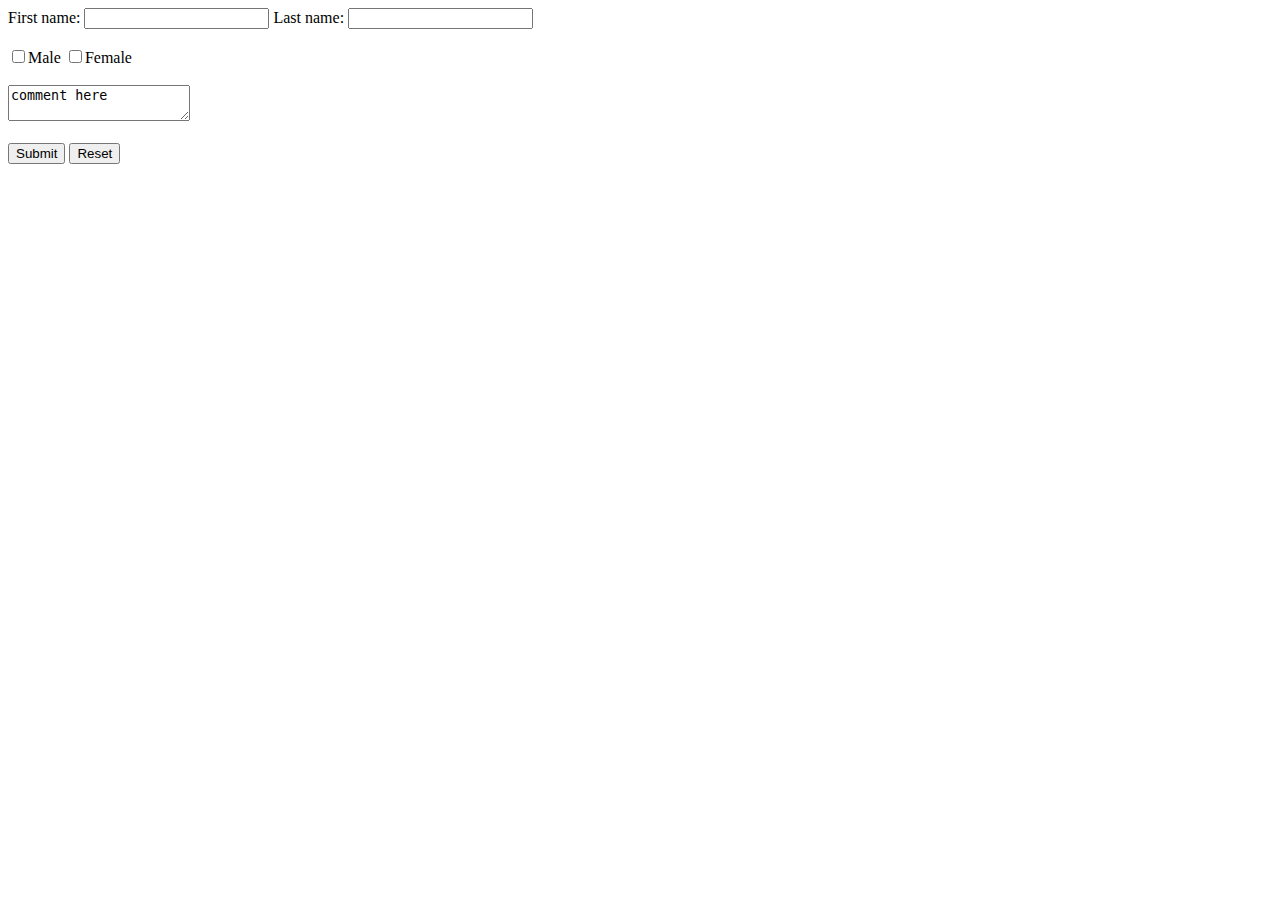
==== formularz.html @ f7adacdf "Zadanie 8" ====
<!DOCTYPE html>
<html lang="en">
<head>
    <meta charset="UTF-8">
    <title>Formularz</title>
</head>
<body>
    <form action="index.html" method="get">
        <label>First name: <input type="text" name="Firstname"></label>
        <label>Last name: <input type="text" name="Lastname"></label>
        <br/><br/>
        <input type="checkbox" name="male" value="male"/>Male
        <input type="checkbox" name="female" value="female"/>Female
        <br/><br/>
        <textarea name="comment">comment here</textarea>
        <br/><br/>
        <button type="submit">Submit</button>
        <button type="reset">Reset</button>
    </form>
</body>
</html>
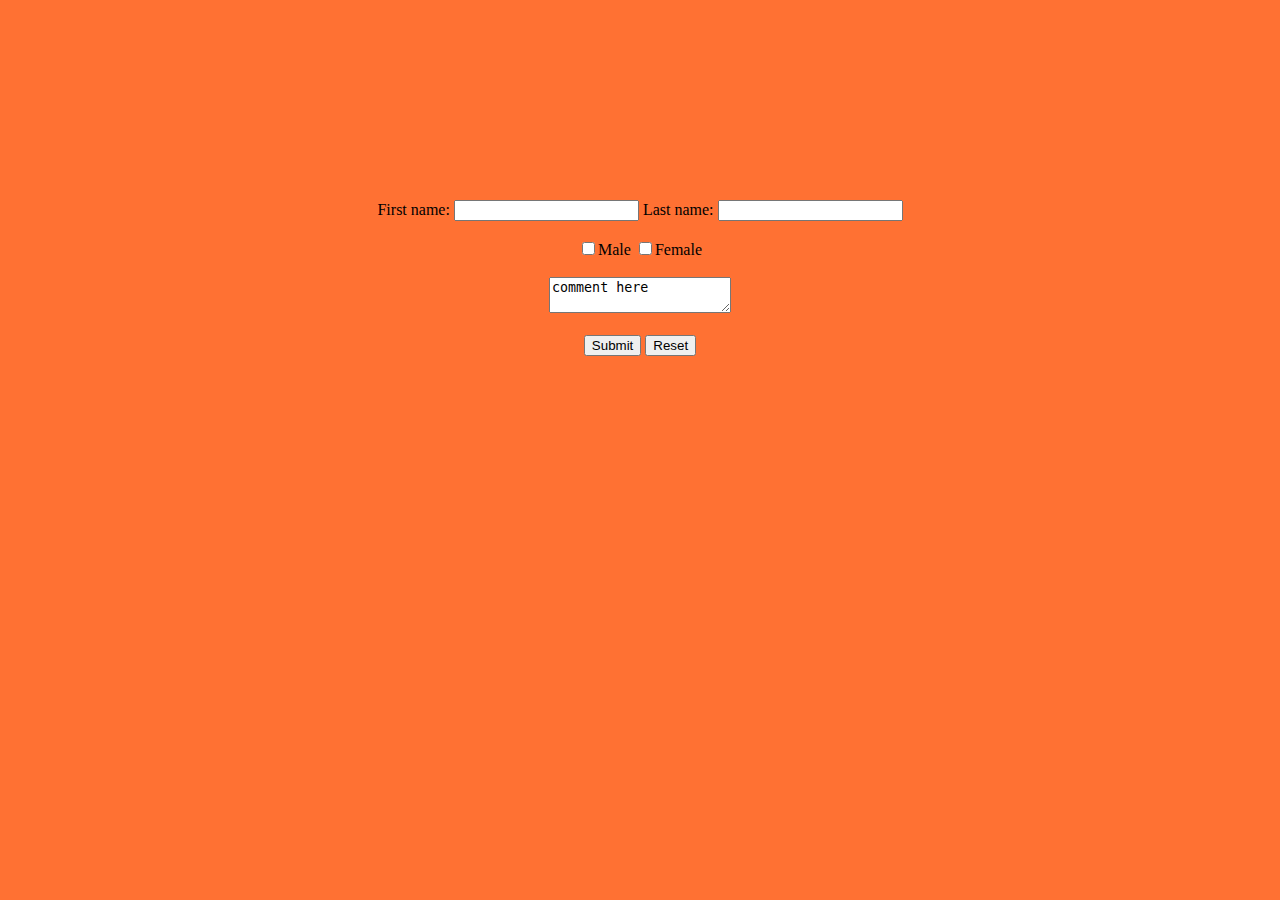
==== commit 73798a76: "Zadanie 12" ====
--- a/formularz.html
+++ b/formularz.html
@@ -3,9 +3,10 @@
 <head>
     <meta charset="UTF-8">
     <title>Formularz</title>
+    <link rel="stylesheet" type="text/css" href="style/style.css"/>
 </head>
-<body>
-    <form action="index.html" method="get">
+<body class="my_class">
+    <form action="formularz2.html" method="get">
         <label>First name: <input type="text" name="Firstname"></label>
         <label>Last name: <input type="text" name="Lastname"></label>
         <br/><br/>
--- a/style/style.css
+++ b/style/style.css
@@ -0,0 +1,21 @@
+body{
+    background-color: #FF7133;
+    }
+p{
+    color: orange;
+    text-align: center;
+    }
+
+div p{
+    font-size: 22px;
+    color: white;
+    }
+
+.my_class{
+    text-align: center;
+    margin-top: 200px;
+    }
+
+p > span{
+    color: blue;
+    }
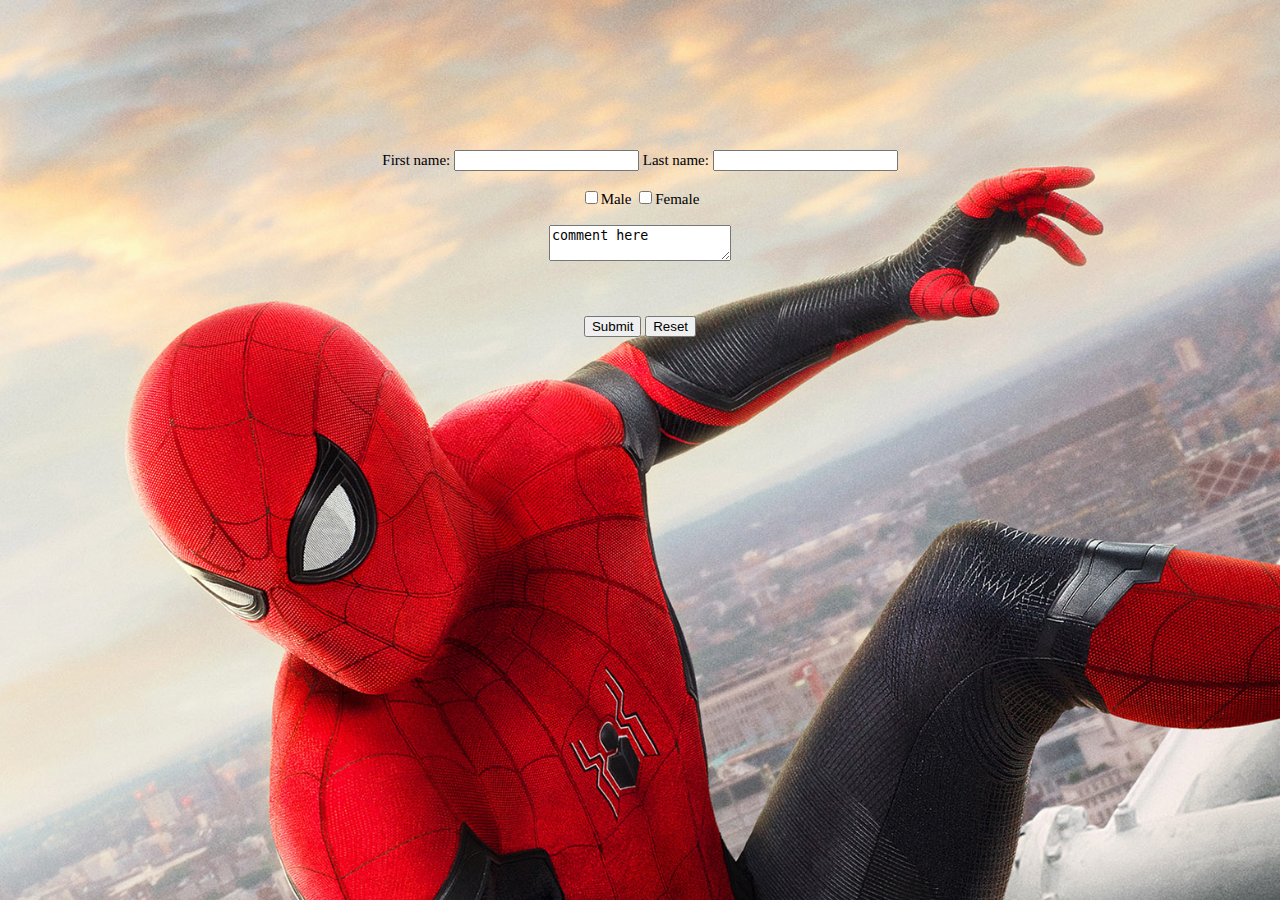
==== commit c195a12d: "Zadanie 14" ====
--- a/formularz.html
+++ b/formularz.html
@@ -3,9 +3,10 @@
 <head>
     <meta charset="UTF-8">
     <title>Formularz</title>
-    <link rel="stylesheet" type="text/css" href="style/style.css"/>
+    <link rel="stylesheet" type="text/css" href="style/formularz.css"/>
 </head>
 <body class="my_class">
+    <div class="bg"></div>
     <form action="formularz2.html" method="get">
         <label>First name: <input type="text" name="Firstname"></label>
         <label>Last name: <input type="text" name="Lastname"></label>
@@ -14,6 +15,7 @@
         <input type="checkbox" name="female" value="female"/>Female
         <br/><br/>
         <textarea name="comment">comment here</textarea>
+        <div style="visibility: hidden">Three letters only allowed</div>
         <br/><br/>
         <button type="submit">Submit</button>
         <button type="reset">Reset</button>
--- a/style/formularz.css
+++ b/style/formularz.css
@@ -0,0 +1,11 @@
+html{
+    text-align: center;
+    background-image: url("../img/spider.png");
+    background-size: cover;
+    background-repeat: no-repeat;
+    }
+.my_class{
+    text-align: center;
+    margin-top: 150px;
+    font-size: 15px;
+    }
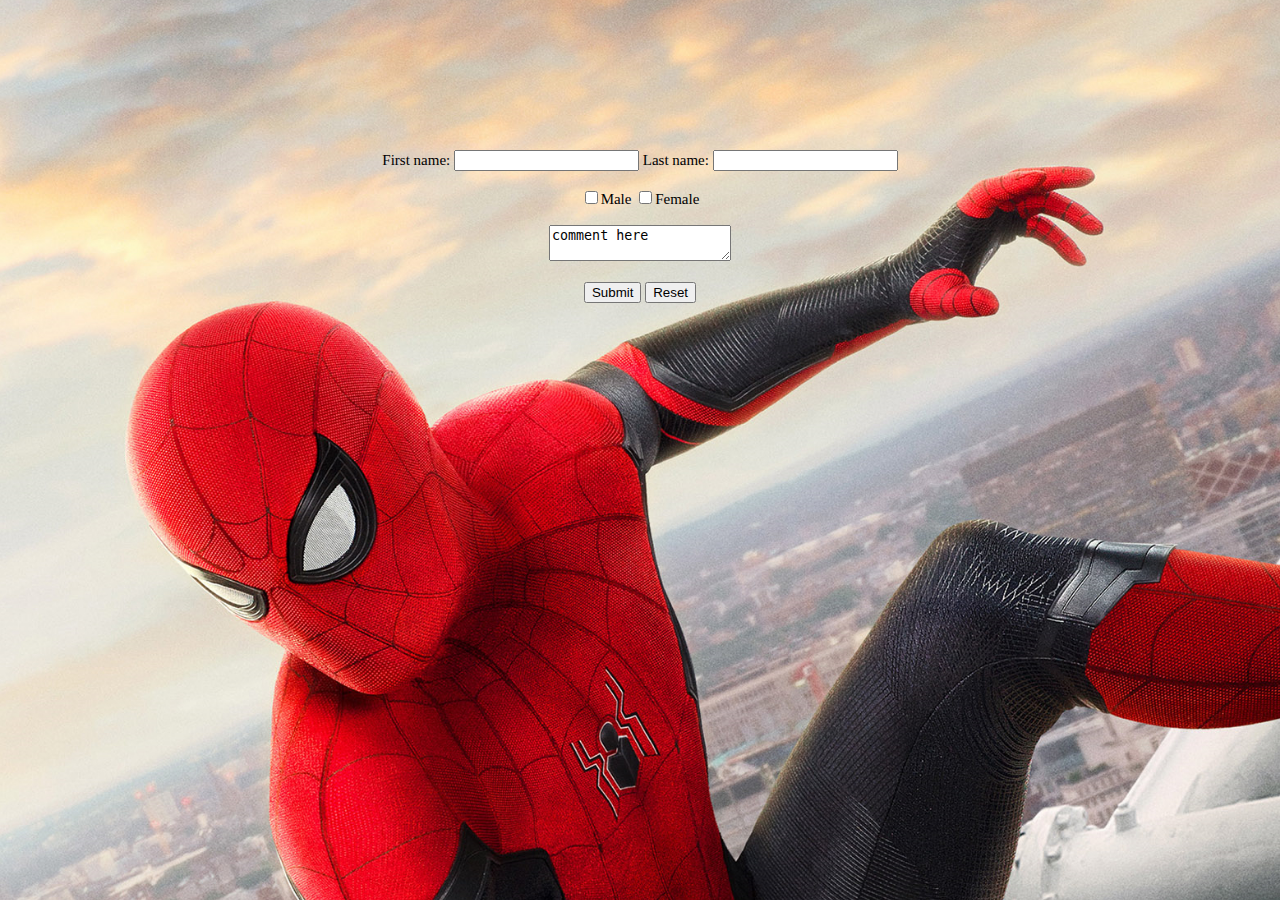
==== commit f0a87806: "added link to index2.html" ====
--- a/formularz.html
+++ b/formularz.html
@@ -15,7 +15,7 @@
         <input type="checkbox" name="female" value="female"/>Female
         <br/><br/>
         <textarea name="comment">comment here</textarea>
-        <div style="visibility: hidden">Three letters only allowed</div>
+        <div style="display: none">Three letters only allowed</div>
         <br/><br/>
         <button type="submit">Submit</button>
         <button type="reset">Reset</button>
